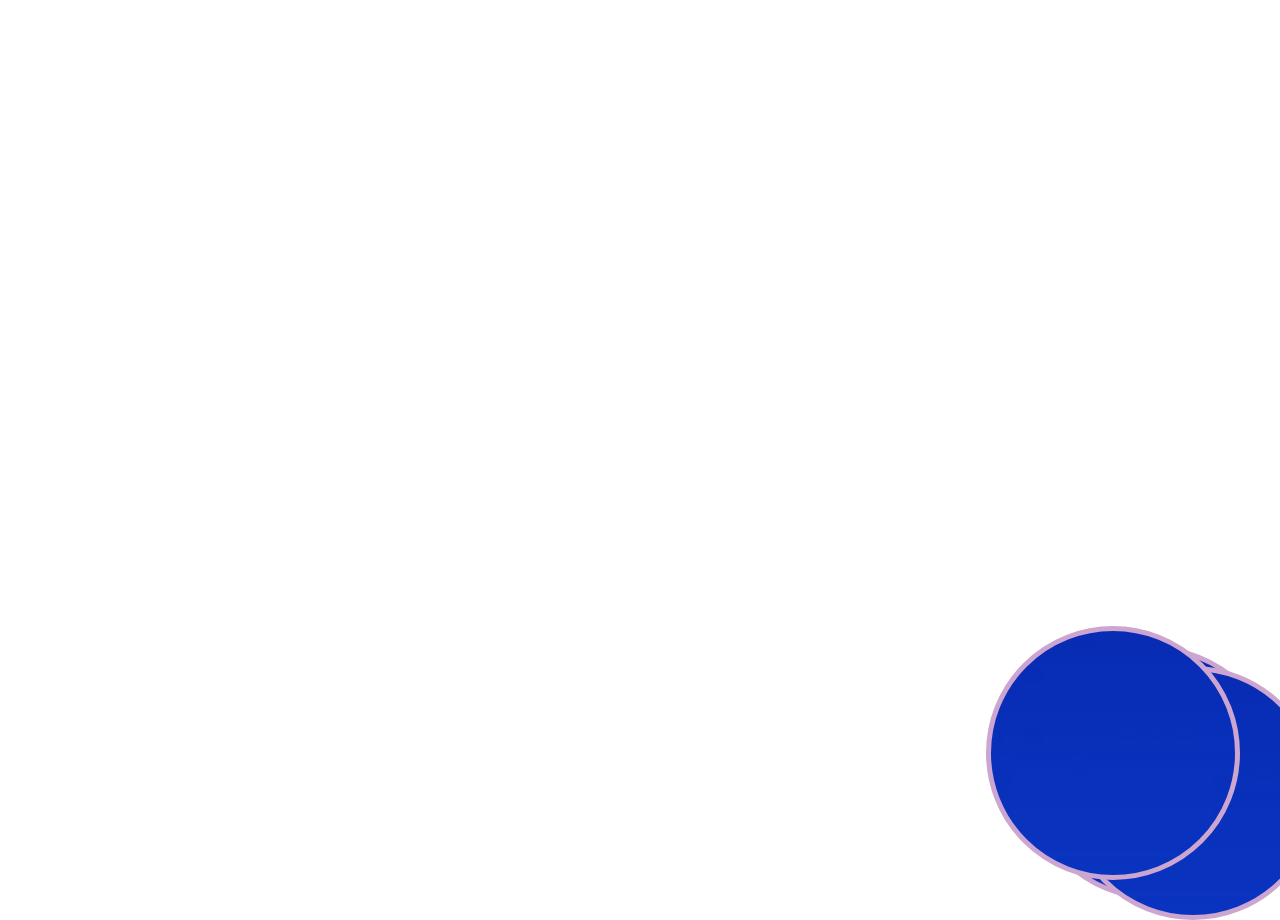
==== index.html @ 382748f4 "Update index.html" ====
<!DOCTYPE html>
<html>
<head>
	
	<meta charset="UTF-8">
	<title>CssGame</title>
	<!-- 
	    <meta http-equiv="Cache-Control" content="no-cache" />
	    <link rel="stylesheet" href="css/game.css">
	-->	
	
</head>
<body>
<div style="background: url(assets/img/bg.png); position: absolute; right: 0px; bottom: 0px; width: 244px; height: 244px; border: 5px solid #CCA5D1; border-radius: 160px 160px 160px 160px; - webkit-border-radius: 160px 160px 160px 160px; -moz-border-radius: 160px 160px 160px 160px;"></div>
<div style="background: url(assets/img/bg.png); position: absolute; right: -40px; bottom: -20px; width: 244px; height: 244px; border: 5px solid #CCA5D1; border-radius: 160px 160px 160px 160px; - webkit-border-radius: 160px 160px 160px 160px; -moz-border-radius: 160px 160px 160px 160px;"></div>
<div style="background: url(assets/img/bg.png); position: absolute; right: 40px; bottom: 20px; width: 244px; height: 244px; border: 5px solid #CCA5D1; border-radius: 160px 160px 160px 160px; - webkit-border-radius: 160px 160px 160px 160px; -moz-border-radius: 160px 160px 160px 160px;"></div>
</body>
</html>
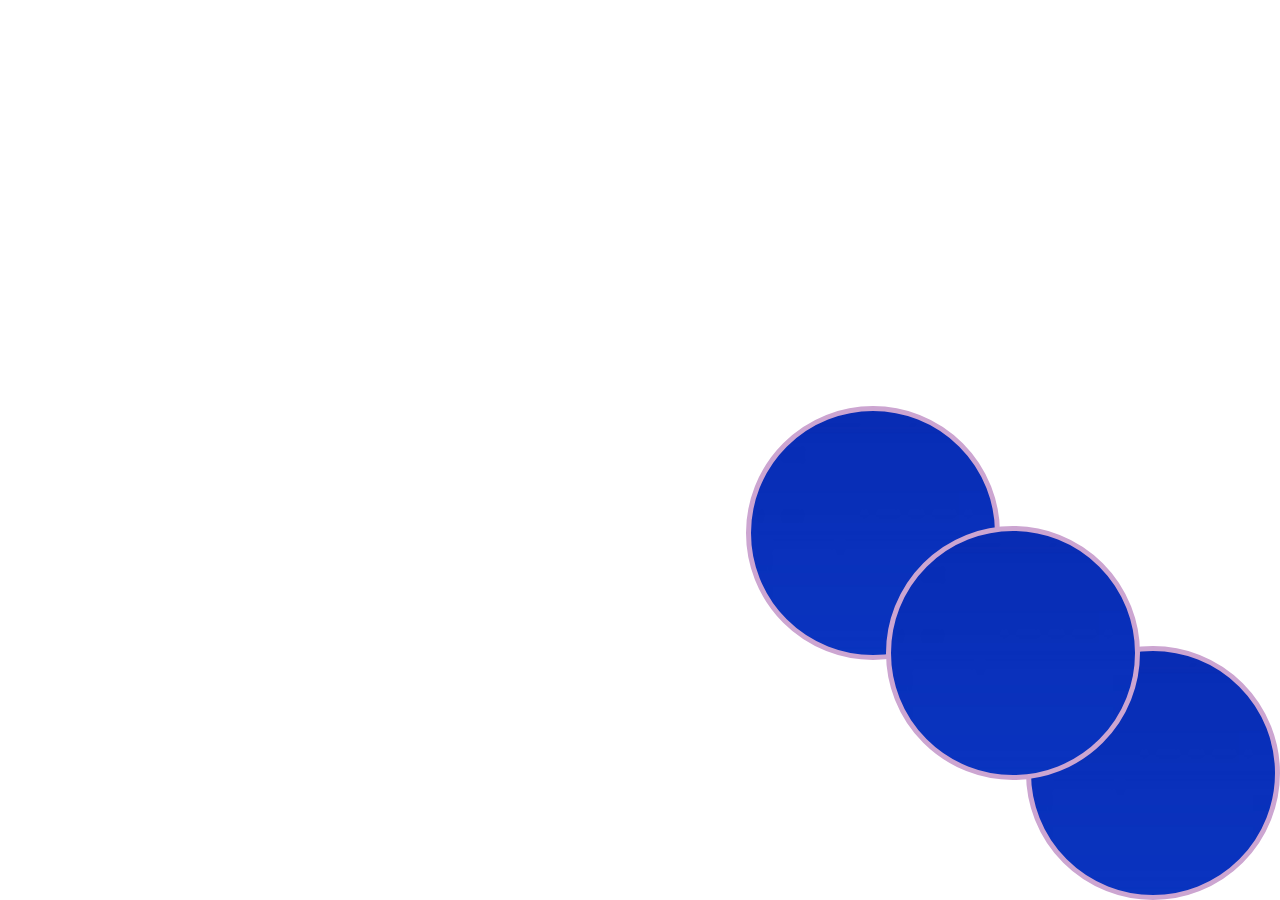
==== commit 1ccc95f6: "Update index.html" ====
--- a/index.html
+++ b/index.html
@@ -12,7 +12,7 @@
 </head>
 <body>
 <div style="background: url(assets/img/bg.png); position: absolute; right: 0px; bottom: 0px; width: 244px; height: 244px; border: 5px solid #CCA5D1; border-radius: 160px 160px 160px 160px; - webkit-border-radius: 160px 160px 160px 160px; -moz-border-radius: 160px 160px 160px 160px;"></div>
-<div style="background: url(assets/img/bg.png); position: absolute; right: -40px; bottom: -20px; width: 244px; height: 244px; border: 5px solid #CCA5D1; border-radius: 160px 160px 160px 160px; - webkit-border-radius: 160px 160px 160px 160px; -moz-border-radius: 160px 160px 160px 160px;"></div>
-<div style="background: url(assets/img/bg.png); position: absolute; right: 40px; bottom: 20px; width: 244px; height: 244px; border: 5px solid #CCA5D1; border-radius: 160px 160px 160px 160px; - webkit-border-radius: 160px 160px 160px 160px; -moz-border-radius: 160px 160px 160px 160px;"></div>
+<div style="background: url(assets/img/bg.png); position: absolute; right: 280px; bottom: 240px; width: 244px; height: 244px; border: 5px solid #CCA5D1; border-radius: 160px 160px 160px 160px; - webkit-border-radius: 160px 160px 160px 160px; -moz-border-radius: 160px 160px 160px 160px;"></div>
+<div style="background: url(assets/img/bg.png); position: absolute; right: 140px; bottom: 120px; width: 244px; height: 244px; border: 5px solid #CCA5D1; border-radius: 160px 160px 160px 160px; - webkit-border-radius: 160px 160px 160px 160px; -moz-border-radius: 160px 160px 160px 160px;"></div>
 </body>
 </html>
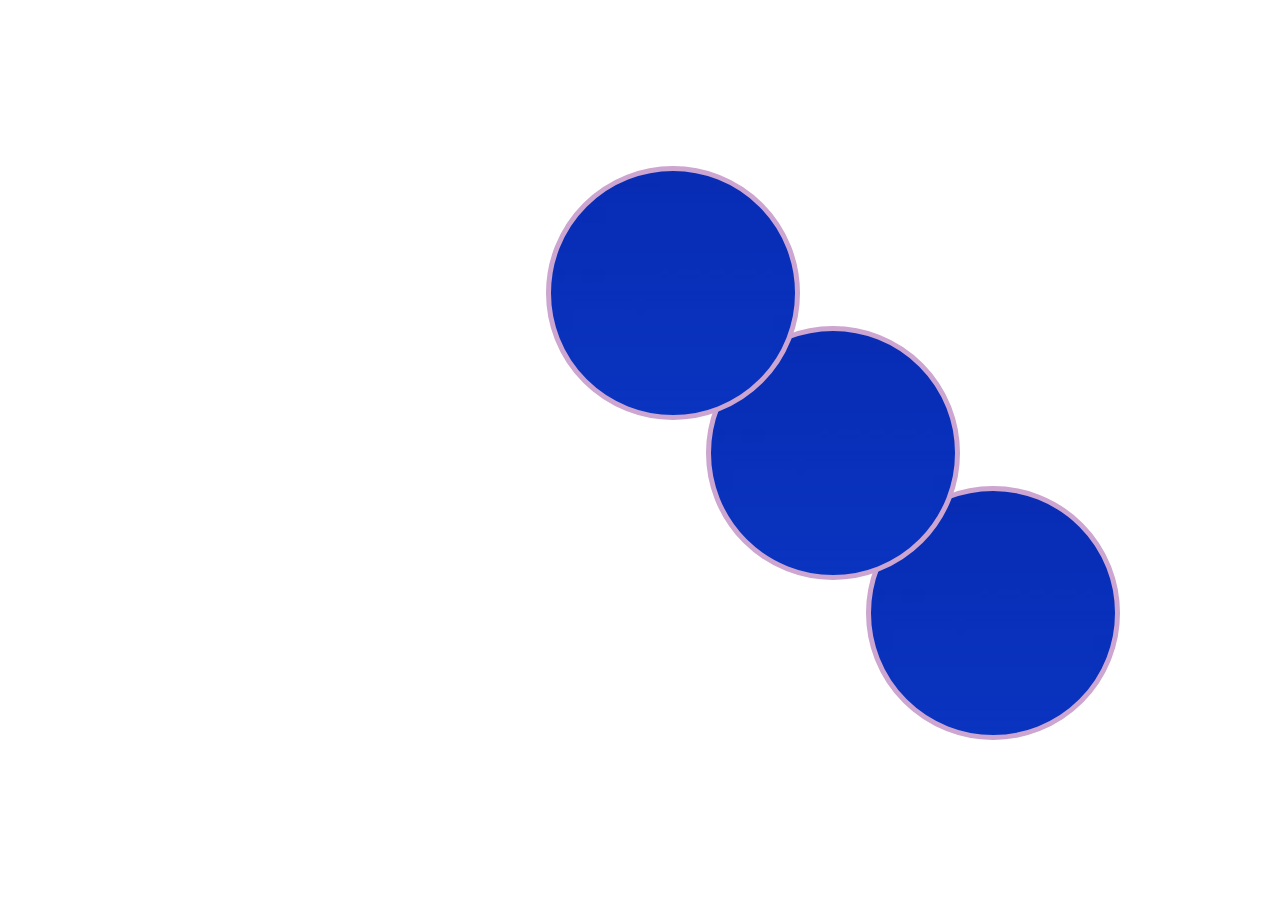
==== commit dc6beb8e: "Update index.html" ====
--- a/index.html
+++ b/index.html
@@ -11,8 +11,8 @@
 	
 </head>
 <body>
-<div style="background: url(assets/img/bg.png); position: absolute; right: 0px; bottom: 0px; width: 244px; height: 244px; border: 5px solid #CCA5D1; border-radius: 160px 160px 160px 160px; - webkit-border-radius: 160px 160px 160px 160px; -moz-border-radius: 160px 160px 160px 160px;"></div>
-<div style="background: url(assets/img/bg.png); position: absolute; right: 280px; bottom: 240px; width: 244px; height: 244px; border: 5px solid #CCA5D1; border-radius: 160px 160px 160px 160px; - webkit-border-radius: 160px 160px 160px 160px; -moz-border-radius: 160px 160px 160px 160px;"></div>
-<div style="background: url(assets/img/bg.png); position: absolute; right: 140px; bottom: 120px; width: 244px; height: 244px; border: 5px solid #CCA5D1; border-radius: 160px 160px 160px 160px; - webkit-border-radius: 160px 160px 160px 160px; -moz-border-radius: 160px 160px 160px 160px;"></div>
+<div style="background: url(assets/img/bg.png); position: absolute; right: 160px; bottom: 160px; width: 244px; height: 244px; border: 5px solid #CCA5D1; border-radius: 160px 160px 160px 160px; - webkit-border-radius: 160px 160px 160px 160px; -moz-border-radius: 160px 160px 160px 160px;"></div>
+<div style="background: url(assets/img/bg.png); position: absolute; right: 320px; bottom: 320px; width: 244px; height: 244px; border: 5px solid #CCA5D1; border-radius: 160px 160px 160px 160px; - webkit-border-radius: 160px 160px 160px 160px; -moz-border-radius: 160px 160px 160px 160px;"></div>
+<div style="background: url(assets/img/bg.png); position: absolute; right: 480px; bottom: 480px; width: 244px; height: 244px; border: 5px solid #CCA5D1; border-radius: 160px 160px 160px 160px; - webkit-border-radius: 160px 160px 160px 160px; -moz-border-radius: 160px 160px 160px 160px;"></div>
 </body>
 </html>
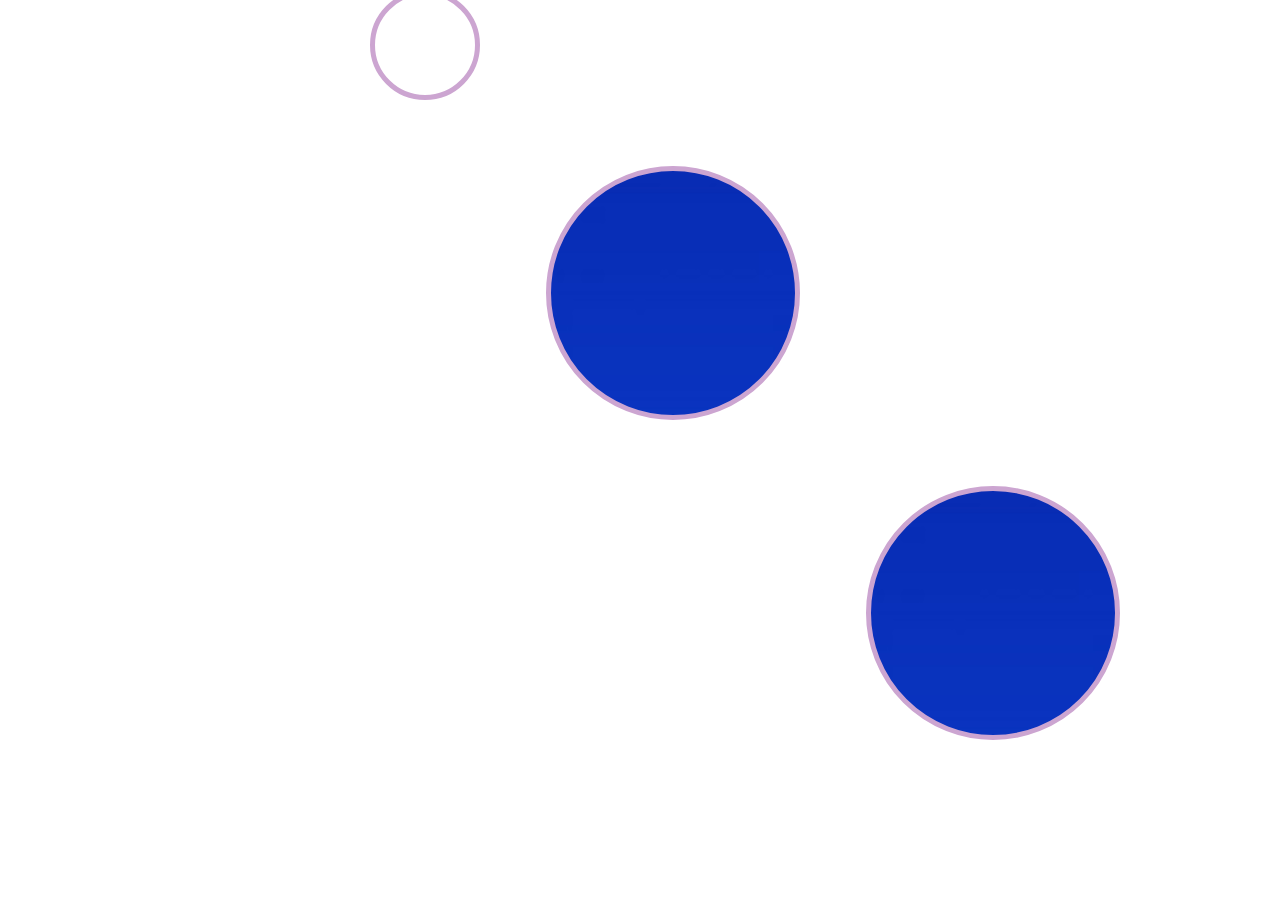
==== commit 6189d596: "Update index.html" ====
--- a/index.html
+++ b/index.html
@@ -12,7 +12,7 @@
 </head>
 <body>
 <div style="background: url(assets/img/bg.png); position: absolute; right: 160px; bottom: 160px; width: 244px; height: 244px; border: 5px solid #CCA5D1; border-radius: 160px 160px 160px 160px; - webkit-border-radius: 160px 160px 160px 160px; -moz-border-radius: 160px 160px 160px 160px;"></div>
-<div style="background: url(assets/img/bg.png); position: absolute; right: 320px; bottom: 320px; width: 244px; height: 244px; border: 5px solid #CCA5D1; border-radius: 160px 160px 160px 160px; - webkit-border-radius: 160px 160px 160px 160px; -moz-border-radius: 160px 160px 160px 160px;"></div>
+<div style="background: url(assets/img/red.png); position: absolute; right: 800px; bottom: 800px; width: 100px; height: 100px; border: 5px solid #CCA5D1; border-radius: 160px 160px 160px 160px; - webkit-border-radius: 160px 160px 160px 160px; -moz-border-radius: 160px 160px 160px 160px;"></div>
 <div style="background: url(assets/img/bg.png); position: absolute; right: 480px; bottom: 480px; width: 244px; height: 244px; border: 5px solid #CCA5D1; border-radius: 160px 160px 160px 160px; - webkit-border-radius: 160px 160px 160px 160px; -moz-border-radius: 160px 160px 160px 160px;"></div>
 </body>
 </html>
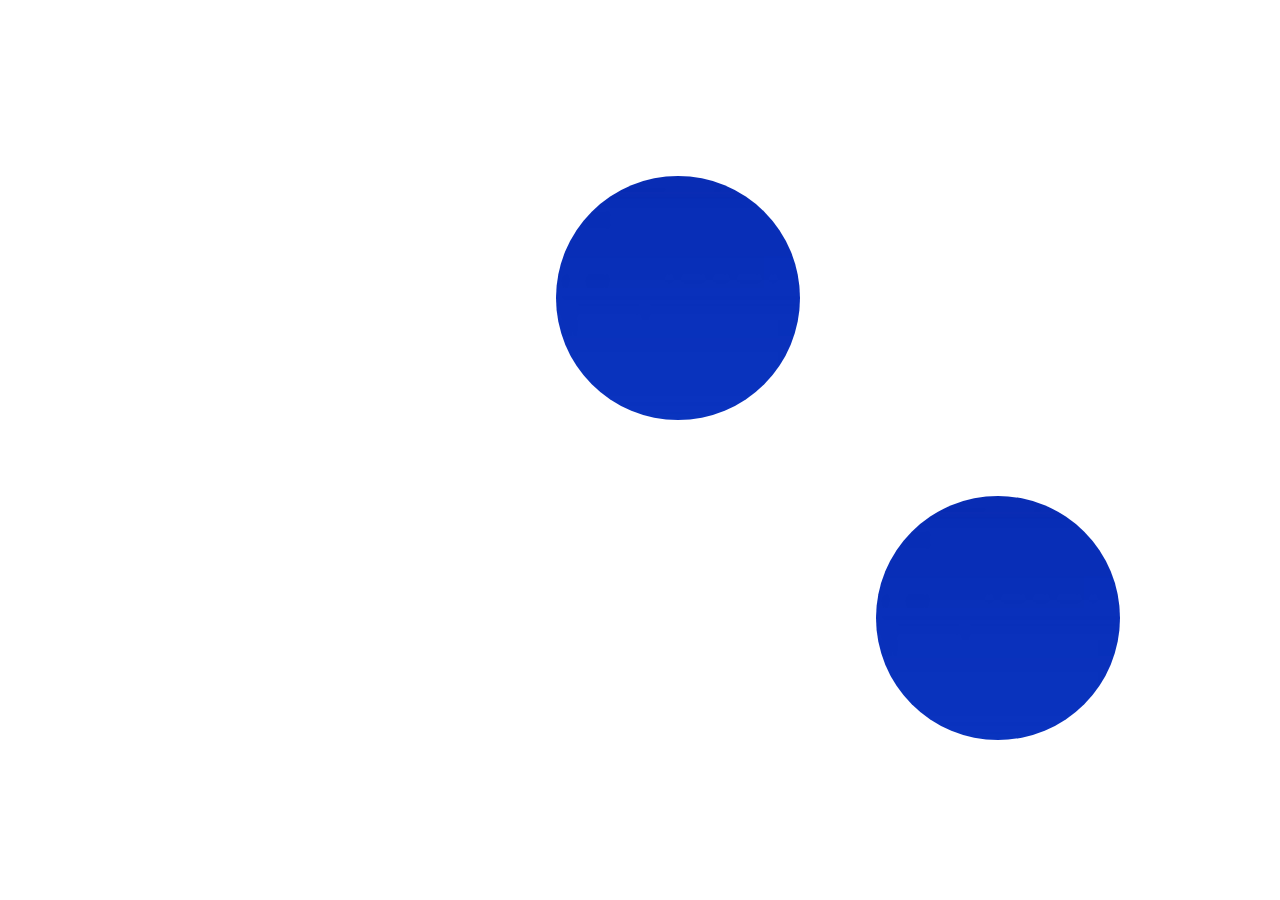
==== commit 830f0296: "Update index.html" ====
--- a/index.html
+++ b/index.html
@@ -11,8 +11,8 @@
 	
 </head>
 <body>
-<div style="background: url(assets/img/bg.png); position: absolute; right: 160px; bottom: 160px; width: 244px; height: 244px; border: 5px solid #CCA5D1; border-radius: 160px 160px 160px 160px; - webkit-border-radius: 160px 160px 160px 160px; -moz-border-radius: 160px 160px 160px 160px;"></div>
-<div style="background: url(assets/img/red.png); position: absolute; right: 800px; bottom: 800px; width: 100px; height: 100px; border: 5px solid #CCA5D1; border-radius: 160px 160px 160px 160px; - webkit-border-radius: 160px 160px 160px 160px; -moz-border-radius: 160px 160px 160px 160px;"></div>
-<div style="background: url(assets/img/bg.png); position: absolute; right: 480px; bottom: 480px; width: 244px; height: 244px; border: 5px solid #CCA5D1; border-radius: 160px 160px 160px 160px; - webkit-border-radius: 160px 160px 160px 160px; -moz-border-radius: 160px 160px 160px 160px;"></div>
+<div style="background: url(assets/img/bg.png); position: absolute; right: 160px; bottom: 160px; width: 244px; height: 244px; border: 0px solid #CCA5D1; border-radius: 160px 160px 160px 160px; - webkit-border-radius: 160px 160px 160px 160px; -moz-border-radius: 160px 160px 160px 160px;"></div>
+<div style="background: url(assets/img/red.png); position: absolute; right: 700px; bottom: 700px; width: 100px; height: 100px; border: 0px solid #CCA5D1; border-radius: 160px 160px 160px 160px; - webkit-border-radius: 160px 160px 160px 160px; -moz-border-radius: 160px 160px 160px 160px;"></div>
+<div style="background: url(assets/img/bg.png); position: absolute; right: 480px; bottom: 480px; width: 244px; height: 244px; border: 0px solid #CCA5D1; border-radius: 160px 160px 160px 160px; - webkit-border-radius: 160px 160px 160px 160px; -moz-border-radius: 160px 160px 160px 160px;"></div>
 </body>
 </html>
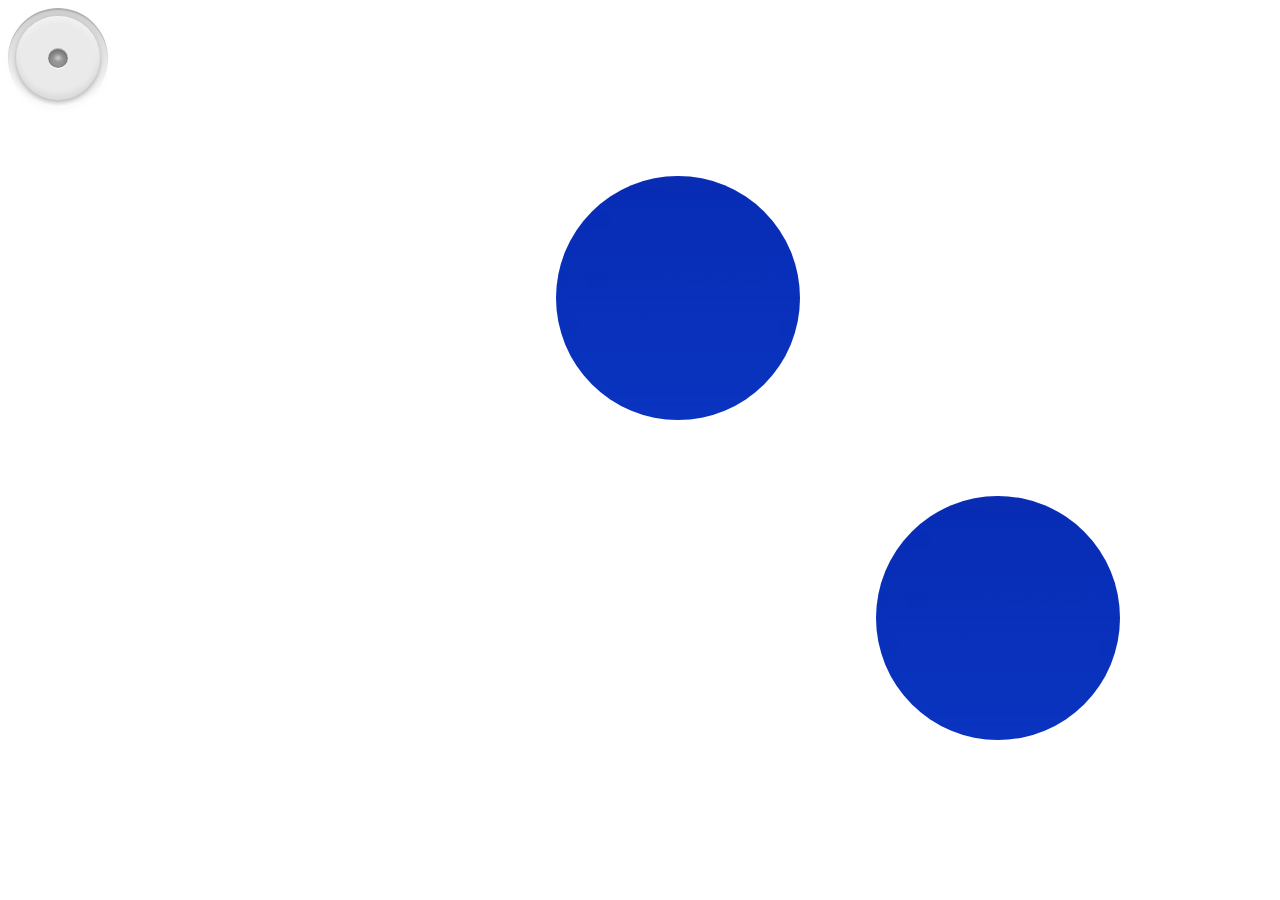
==== commit eb13d583: "Update index.html" ====
--- a/index.html
+++ b/index.html
@@ -6,13 +6,16 @@
 	<title>CssGame</title>
 	<!-- 
 	    <meta http-equiv="Cache-Control" content="no-cache" />
-	    <link rel="stylesheet" href="css/game.css">
-	-->	
+	-->
+	<link rel="stylesheet" href="game.css">
+		
 	
 </head>
 <body>
 <div style="background: url(assets/img/bg.png); position: absolute; right: 160px; bottom: 160px; width: 244px; height: 244px; border: 0px solid #CCA5D1; border-radius: 160px 160px 160px 160px; - webkit-border-radius: 160px 160px 160px 160px; -moz-border-radius: 160px 160px 160px 160px;"></div>
 <div style="background: url(assets/img/red.png); position: absolute; right: 700px; bottom: 700px; width: 100px; height: 100px; border: 0px solid #CCA5D1; border-radius: 160px 160px 160px 160px; - webkit-border-radius: 160px 160px 160px 160px; -moz-border-radius: 160px 160px 160px 160px;"></div>
 <div style="background: url(assets/img/bg.png); position: absolute; right: 480px; bottom: 480px; width: 244px; height: 244px; border: 0px solid #CCA5D1; border-radius: 160px 160px 160px 160px; - webkit-border-radius: 160px 160px 160px 160px; -moz-border-radius: 160px 160px 160px 160px;"></div>
+<!-- <input type="checkbox" id="payt3">-->
+<label for="payt3"></label>
 </body>
 </html>
--- a/game.css
+++ b/game.css
@@ -0,0 +1,50 @@
+<style>
+#payt3 {display: none;}
+[for="payt3"] {
+  position: relative;
+  display: block;
+  width: 100px;
+  height: 100px;
+  border-radius: 100%;
+  background: #ddd linear-gradient(#ccc, #fff);
+  box-shadow:
+        inset 0 2px 1px rgba(0,0,0,.15),
+        0 2px 5px rgba(200,200,200,.1);
+  cursor: pointer;
+}
+[for="payt3"]:after {
+  content: "";
+  position: absolute;
+  left: 40%; top: 40%;
+  width: 20%;
+  height: 20%;
+  border-radius: 100%;
+  background: #969696 radial-gradient(40% 35%, #ccc, #969696 60%);
+  box-shadow:
+        inset 0 2px 4px 1px rgba(0,0,0,.3),
+        0 1px 0 rgba(255,255,255,1),
+        inset 0 1px 0 white;
+}
+[for="payt3"]:before {
+  content: "";
+  position: absolute;
+  top: 8%; right: 8%; bottom: 8%; left: 8%;
+  border-radius: 100%;
+  background: #eaeaea;
+  box-shadow:
+        0 3px 5px rgba(0,0,0,.25),
+        inset 0 1px 0 rgba(255,255,255,.3),
+        inset 0 -5px 5px rgba(100,100,100,.1),
+        inset 0 5px 5px rgba(255,255,255,.3);
+}
+#payt3:checked ~ [for="payt3"]:before {
+  background: #e5e5e5 linear-gradient(#dedede, #fdfdfd);
+}
+#payt3:checked ~ [for="payt3"]:after {
+  background: #25d025 radial-gradient(40% 35%, #5aef5a, #25d025 60%);
+  box-shadow:
+        inset 0 3px 5px 1px rgba(0,0,0,.1),
+        0 1px 0 rgba(255,255,255,.4),
+        0 0 10px 2px rgba(0, 210, 0, .5);
+}
+</style>
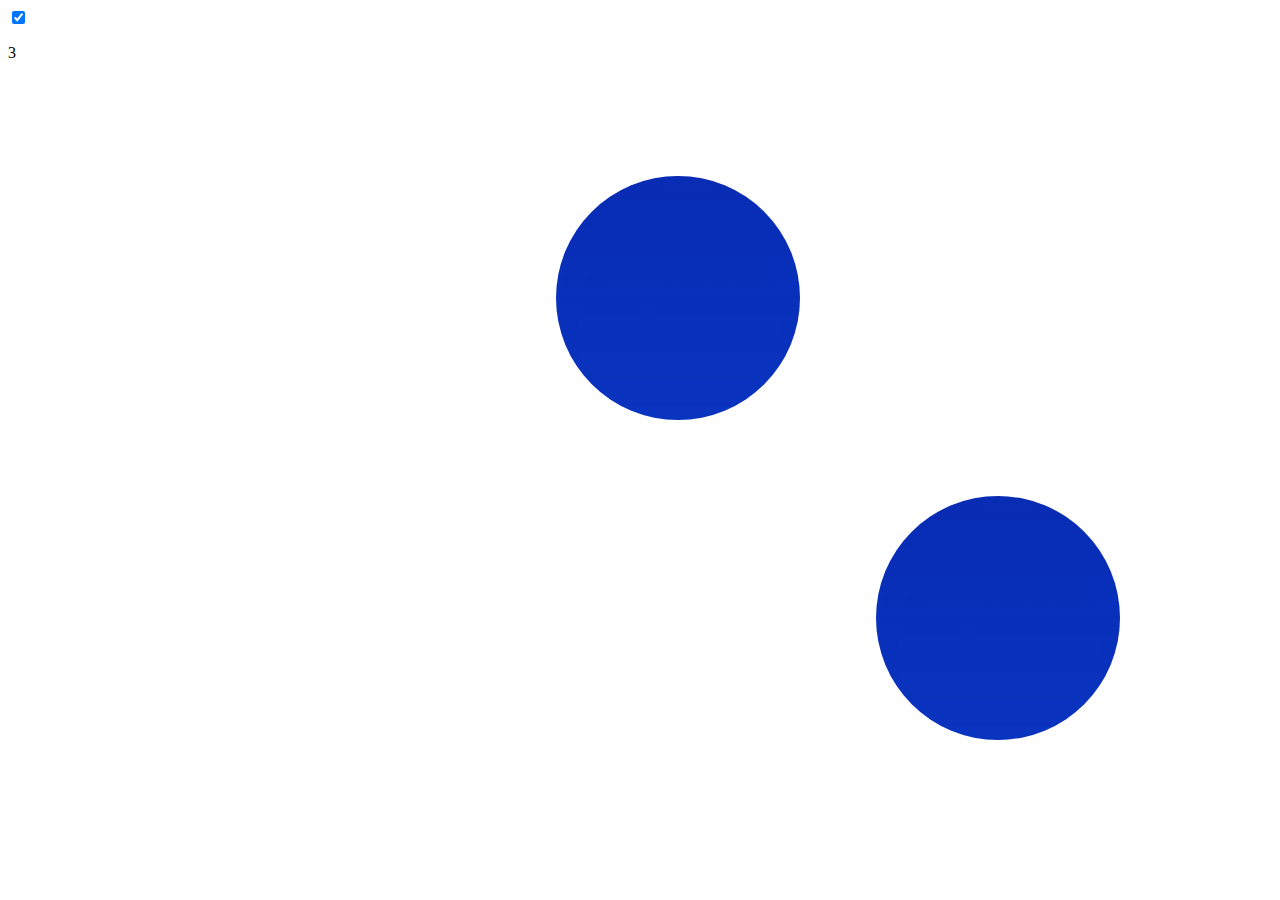
==== commit a31023aa: "Update index.html" ====
--- a/index.html
+++ b/index.html
@@ -4,9 +4,9 @@
 	
 	<meta charset="UTF-8">
 	<title>CssGame</title>
-	<!-- 
+	 
 	    <meta http-equiv="Cache-Control" content="no-cache" />
-	-->
+	
 	<link rel="stylesheet" href="game.css">
 		
 	
@@ -15,7 +15,44 @@
 <div style="background: url(assets/img/bg.png); position: absolute; right: 160px; bottom: 160px; width: 244px; height: 244px; border: 0px solid #CCA5D1; border-radius: 160px 160px 160px 160px; - webkit-border-radius: 160px 160px 160px 160px; -moz-border-radius: 160px 160px 160px 160px;"></div>
 <div style="background: url(assets/img/red.png); position: absolute; right: 700px; bottom: 700px; width: 100px; height: 100px; border: 0px solid #CCA5D1; border-radius: 160px 160px 160px 160px; - webkit-border-radius: 160px 160px 160px 160px; -moz-border-radius: 160px 160px 160px 160px;"></div>
 <div style="background: url(assets/img/bg.png); position: absolute; right: 480px; bottom: 480px; width: 244px; height: 244px; border: 0px solid #CCA5D1; border-radius: 160px 160px 160px 160px; - webkit-border-radius: 160px 160px 160px 160px; -moz-border-radius: 160px 160px 160px 160px;"></div>
-<!-- <input type="checkbox" id="payt3">-->
+
+<input type="checkbox" id="payt3" checked>
+<p><span id="counter">3</span></p>
 <label for="payt3"></label>
+
+<script type="text/javascript">
+function countdown() {
+    var i = document.getElementById('counter');
+    var chk = document.getElementById('payt3');
+    if (parseInt(i.innerHTML)<=1) {
+        chk.checked = false;
+         clearInterval(intervalID);  
+    }
+    i.innerHTML = parseInt(i.innerHTML)-1;
+}
+
+var intervalID=setInterval(function(){ countdown(); },1000);
+
+</script>
+	
+<!--	
+<input type="checkbox" id="payt3">
+
+<p><span id="counter">10</span></p>
+<label for="payt3"></label>
+<script type="text/javascript">
+function countdown() {
+    var i = document.getElementById('counter');
+    if (parseInt(i.innerHTML)<=1) {
+        
+    }
+    i.innerHTML = parseInt(i.innerHTML)-1;
+}
+setInterval(function(){ countdown(); },1000);
+
+</script>
+-->  
+	
+	
 </body>
 </html>
--- a/game.css
+++ b/game.css
@@ -1,34 +1,43 @@
-<style>
-#payt3 {display: none;}
+{display: none;}
 [for="payt3"] {
   position: relative;
+  top: -200px;
   display: block;
   width: 100px;
   height: 100px;
   border-radius: 100%;
+  background: green;
+  /*
   background: #ddd linear-gradient(#ccc, #fff);
+  */
   box-shadow:
         inset 0 2px 1px rgba(0,0,0,.15),
         0 2px 5px rgba(200,200,200,.1);
   cursor: pointer;
 }
 [for="payt3"]:after {
+  
   content: "";
   position: absolute;
-  left: 40%; top: 40%;
-  width: 20%;
-  height: 20%;
+  left: 100%; top: 300%;
+  width: 100%;
+  height: 100%;
   border-radius: 100%;
+  background: red;
+  
+  /*
   background: #969696 radial-gradient(40% 35%, #ccc, #969696 60%);
   box-shadow:
         inset 0 2px 4px 1px rgba(0,0,0,.3),
         0 1px 0 rgba(255,255,255,1),
         inset 0 1px 0 white;
+  */
 }
 [for="payt3"]:before {
   content: "";
   position: absolute;
-  top: 8%; right: 8%; bottom: 8%; left: 8%;
+  top: -100%; 
+  right: 8%; bottom: 8%; left: 8%;
   border-radius: 100%;
   background: #eaeaea;
   box-shadow:
@@ -38,13 +47,16 @@
         inset 0 5px 5px rgba(255,255,255,.3);
 }
 #payt3:checked ~ [for="payt3"]:before {
-  background: #e5e5e5 linear-gradient(#dedede, #fdfdfd);
+  background: #e5e5e5 linear-gradient(#dedede, #fdfdfd);*/
 }
 #payt3:checked ~ [for="payt3"]:after {
   background: #25d025 radial-gradient(40% 35%, #5aef5a, #25d025 60%);
+  top: -200px;
   box-shadow:
         inset 0 3px 5px 1px rgba(0,0,0,.1),
         0 1px 0 rgba(255,255,255,.4),
-        0 0 10px 2px rgba(0, 210, 0, .5);
+        0 0 10px 2px rgba(0, 210, 0, .5);*/
+  
 }
 </style>
+
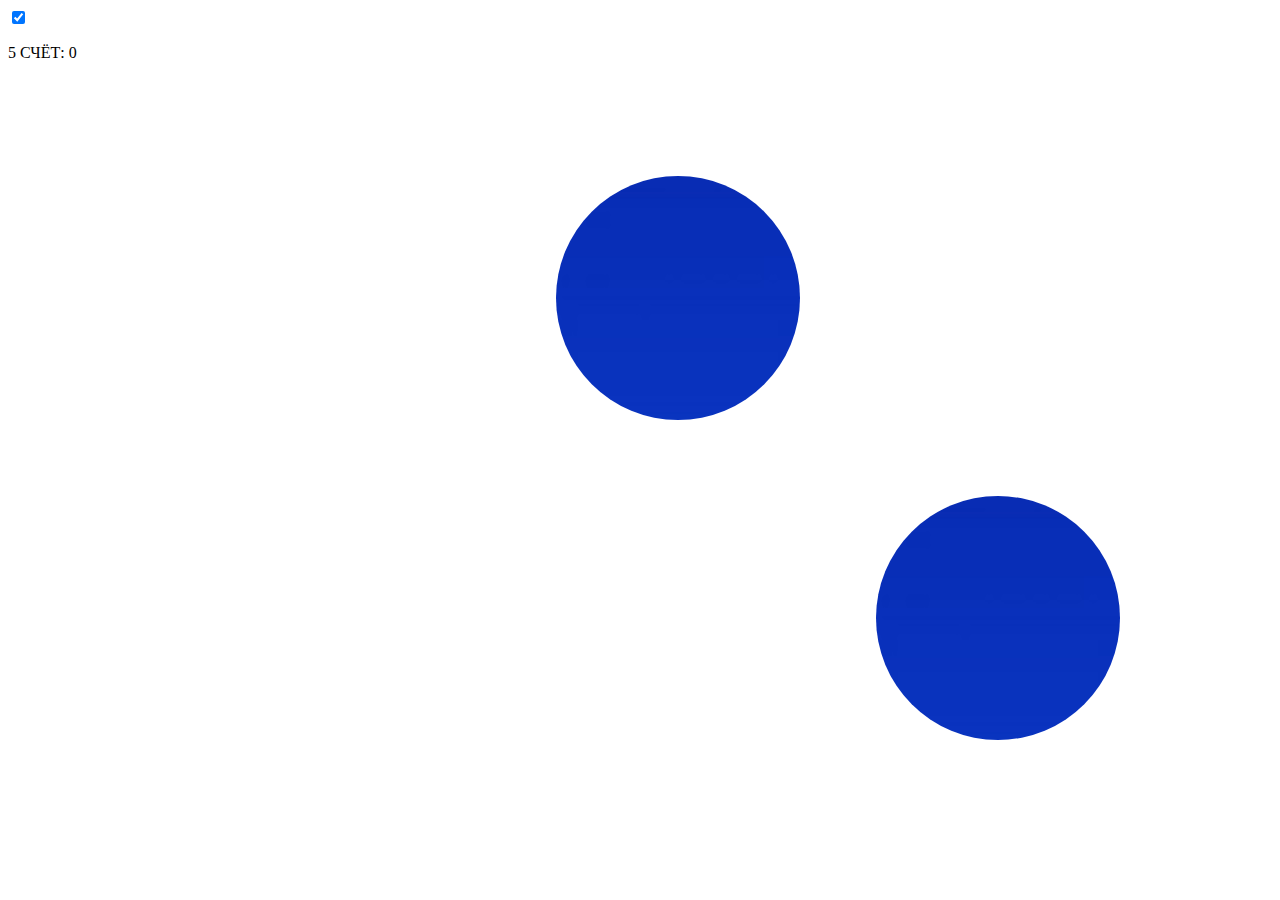
==== commit 5f12a5b8: "Update index.html" ====
--- a/index.html
+++ b/index.html
@@ -4,11 +4,8 @@
 	
 	<meta charset="UTF-8">
 	<title>CssGame</title>
-	 
-	    <meta http-equiv="Cache-Control" content="no-cache" />
-	
+	<meta http-equiv="Cache-Control" content="no-cache" />
 	<link rel="stylesheet" href="game.css">
-		
 	
 </head>
 <body>
@@ -17,16 +14,31 @@
 <div style="background: url(assets/img/bg.png); position: absolute; right: 480px; bottom: 480px; width: 244px; height: 244px; border: 0px solid #CCA5D1; border-radius: 160px 160px 160px 160px; - webkit-border-radius: 160px 160px 160px 160px; -moz-border-radius: 160px 160px 160px 160px;"></div>
 
 <input type="checkbox" id="payt3" checked>
-<p><span id="counter">3</span></p>
+<p><span id="counter">5</span><span>       СЧЁТ: </span><span id="score">0</span></p>
 <label for="payt3"></label>
 
 <script type="text/javascript">
 function countdown() {
     var i = document.getElementById('counter');
+    var s = document.getElementById('score');
     var chk = document.getElementById('payt3');
+    
+    let x = Math.random() * (100 - 0) + 0;
+    
+    if (parseInt(i.innerHTML)==4) {
+        chk.checked = false;
+    }
+    if (parseInt(i.innerHTML)==2) {
+    		
+       
+        chk.style = "position: absolute; left: "+Math.random() * (50 - 0)+"%; top: "+Math.random() * (50 - 0)+"%";
+
+        chk.checked = true;
+    }
     if (parseInt(i.innerHTML)<=1) {
-        chk.checked = false;
-         clearInterval(intervalID);  
+        
+        s.innerHTML = " GAME OVER";
+        clearInterval(intervalID);  
     }
     i.innerHTML = parseInt(i.innerHTML)-1;
 }
@@ -34,25 +46,8 @@
 var intervalID=setInterval(function(){ countdown(); },1000);
 
 </script>
-	
-<!--	
-<input type="checkbox" id="payt3">
 
-<p><span id="counter">10</span></p>
-<label for="payt3"></label>
-<script type="text/javascript">
-function countdown() {
-    var i = document.getElementById('counter');
-    if (parseInt(i.innerHTML)<=1) {
-        
-    }
-    i.innerHTML = parseInt(i.innerHTML)-1;
-}
-setInterval(function(){ countdown(); },1000);
-
-</script>
--->  
-	
+<!-- https://jsfiddle.net/56rxd4at/ -->	
 	
 </body>
 </html>
